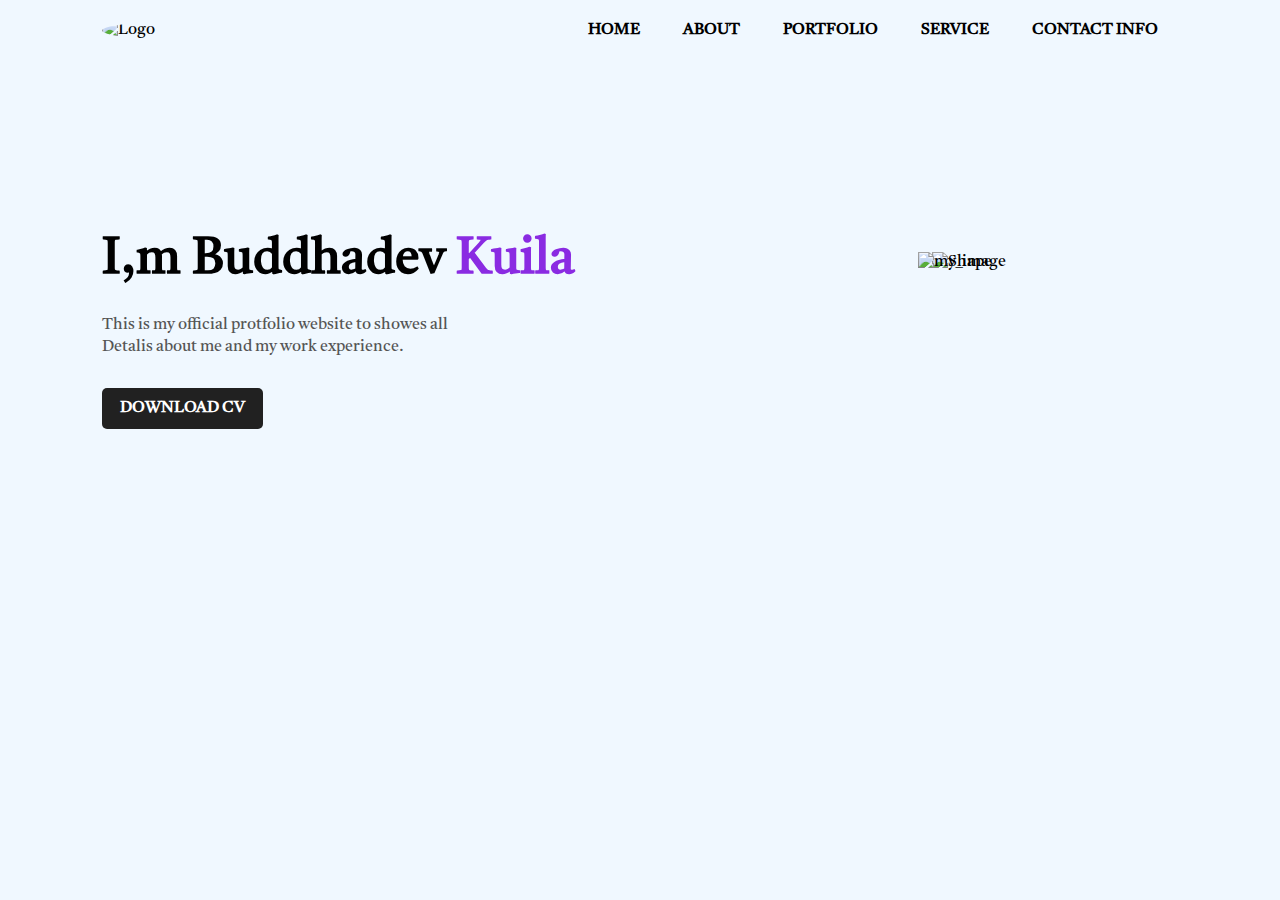
==== index.html @ 9cfb05a0 "Add files via upload" ====
<!DOCTYPE html>
<html lang="en">
<head>
    <link rel="icon" href="favicon.ico?v=2">
    <meta charset="UTF-8">
    <meta http-equiv="X-UA-Compatible" content="IE=edge">
    <meta name="viewport" content="width=device-width, initial-scale=1.0">
    <title>Protfolio Web site</title>
    <link rel="stylesheet" href="style.css">
</head>
<body>
    <div class="first">
       <nav>
           <img src="images\B.png" alt="Logo" class="logo">
           <ul>
               <li><a href="index.html">HOME</a></li>
               <li><a href="CSS\about.html">ABOUT</a></li>
               <li><a href="portfolio.html">PORTFOLIO</a></li>
               <li><a href="#">SERVICE</a></li>
               <li><a href="contact.html">CONTACT INFO</a></li>
           </ul>
       </nav>
       <div class="detel">
           <h1>I,m Buddhadev <span>Kuila</span></h1>
           <p>This is my official protfolio website to showes all
               <br> Detalis about me and my work experience.
           </p>
           <a href="Buddhadev_kuila_CV.pdf">DOWNLOAD CV</a>
       </div>
       <div class="images">
           <img src="images\—Pngtree—modern abstract colorful red and_7231423.png" alt="Shape" class="shape">
           <img src="images\my_image.png" alt="my_image" class="my_image">
       </div>
    </div>
</body>
</html>
---- style.css ----
@import url('https://fonts.googleapis.com/css2?family=Tiro+Devanagari+Hindi:ital@1&display=swap');

*{
    margin: 0;
    padding: 0;
    font-family: 'Tiro Devanagari Hindi', serif;

}
.first {
 position: relative;
 width: 100%;
 height: 100vh;
 background-color:aliceblue;
}

nav{
    display: flex;
    width: 84%;
    margin: auto;
    padding: 10px;
    align-items: center;
    justify-content:space-between;
}
.logo{
    width: 20%;
    height: 30%;
    border-radius: 100%;
}
nav ul li {
    display: inline-block;
    list-style: none;
    margin: 10px 20px;
    padding: 0px;
}
nav ul li a{
    text-decoration: none;
    color: black;
    font-weight: bold;
}
nav ul li a:hover{
    color: red;
}

.detel{
    margin-left: 8%;
    margin-top: 13%;
}
.detel h1{
    font-size: 50px;
    color: black;
    margin-bottom: 20px;

}

span{
    color: blueviolet;
}
.detel p{
    color: #555;
    line-height: 22px;
}

.detel a{
    background: #212121;
    padding: 10px 18px;
    text-decoration: none;
    font-weight: bold;
    color: #fff;
    display: inline-block;
    margin: 30px 0;
    border-radius: 5px;
}
.images{
    width: 34%;
    height: 72%;
    position: absolute;
    bottom: 0;
    right: 100px;
}
.images img{
    height: 100%;
    position: absolute;
    left: 50%;
    bottom: 0;
    transform: translateX(-50%);
    transition: bottom 1s, left 1s;
}

.images:hover .shape{
    bottom: 40px;

}
.images:hover .my_image{
    left: 45%;
}


.portfolio li{
    padding-left: 20px;
}

.address{
    margin: 8px 0;
    padding: 7px;
}
.contact,input,label,textarea{
    padding: 4px;
    margin: 4px 0;
    border-radius: 11px;
}

#sent{
    background: #212121;
    padding: 10px 18px;
    text-decoration: none;
    font-weight: bold;
    color: #fff;
    display: inline-block;
    margin: 7px 0;
    border-radius: 5px;
}
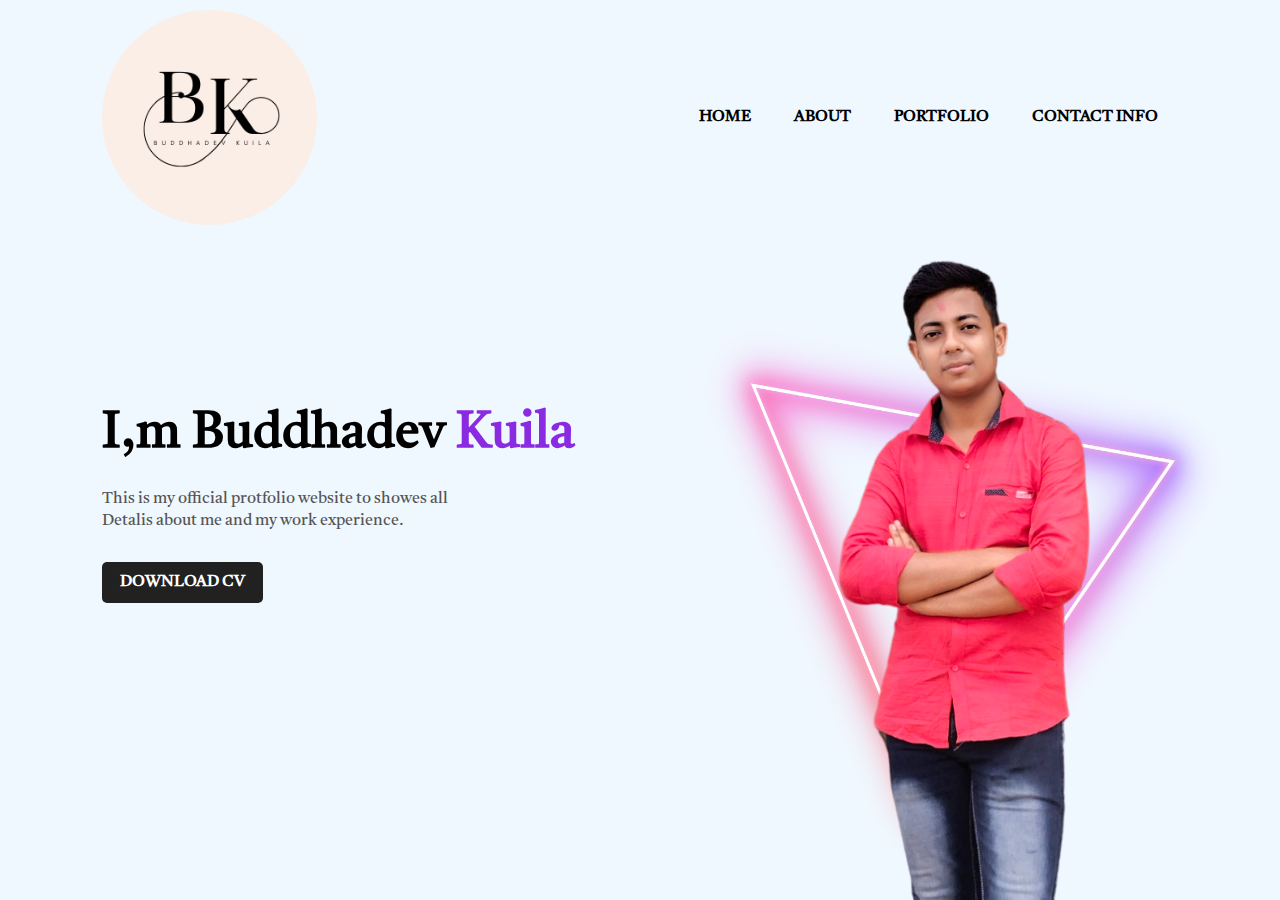
==== commit ba242c40: "Add files via upload" ====
--- a/index.html
+++ b/index.html
@@ -6,7 +6,7 @@
     <meta http-equiv="X-UA-Compatible" content="IE=edge">
     <meta name="viewport" content="width=device-width, initial-scale=1.0">
     <title>Protfolio Web site</title>
-    <link rel="stylesheet" href="style.css">
+    <link rel="stylesheet" href="index.css">
 </head>
 <body>
     <div class="first">
@@ -16,7 +16,7 @@
                <li><a href="index.html">HOME</a></li>
                <li><a href="CSS\about.html">ABOUT</a></li>
                <li><a href="portfolio.html">PORTFOLIO</a></li>
-               <li><a href="#">SERVICE</a></li>
+               <!-- <li><a href="#">SERVICE</a></li> -->
                <li><a href="contact.html">CONTACT INFO</a></li>
            </ul>
        </nav>
--- a/index.css
+++ b/index.css
@@ -0,0 +1,121 @@
+@import url('https://fonts.googleapis.com/css2?family=Tiro+Devanagari+Hindi:ital@1&display=swap');
+
+*{
+    margin: 0;
+    padding: 0;
+    font-family: 'Tiro Devanagari Hindi', serif;
+
+}
+.first {
+ position: relative;
+ width: 100%;
+ height: 100vh;
+ background-color:aliceblue;
+}
+
+nav{
+    display: flex;
+    width: 84%;
+    margin: auto;
+    padding: 10px;
+    align-items: center;
+    justify-content:space-between;
+}
+.logo{
+    width: 20%;
+    height: 30%;
+    border-radius: 100%;
+}
+nav ul li {
+    display: inline-block;
+    list-style: none;
+    margin: 10px 20px;
+    padding: 0px;
+}
+nav ul li a{
+    text-decoration: none;
+    color: black;
+    font-weight: bold;
+}
+nav ul li a:hover{
+    color: red;
+}
+
+.detel{
+    margin-left: 8%;
+    margin-top: 13%;
+}
+.detel h1{
+    font-size: 50px;
+    color: black;
+    margin-bottom: 20px;
+
+}
+
+span{
+    color: blueviolet;
+}
+.detel p{
+    color: #555;
+    line-height: 22px;
+}
+
+.detel a{
+    background: #212121;
+    padding: 10px 18px;
+    text-decoration: none;
+    font-weight: bold;
+    color: #fff;
+    display: inline-block;
+    margin: 30px 0;
+    border-radius: 5px;
+}
+.images{
+    width: 34%;
+    height: 72%;
+    position: absolute;
+    bottom: 0;
+    right: 100px;
+}
+.images img{
+    height: 100%;
+    position: absolute;
+    left: 50%;
+    bottom: 0;
+    transform: translateX(-50%);
+    transition: bottom 1s, left 1s;
+}
+
+.images:hover .shape{
+    bottom: 40px;
+
+}
+.images:hover .my_image{
+    left: 45%;
+}
+
+
+.portfolio li{
+    padding-left: 20px;
+}
+
+.address{
+    margin: 8px 0;
+    padding: 7px;
+}
+.contact,input,label,textarea{
+    padding: 4px;
+    margin: 4px 0;
+    border-radius: 11px;
+}
+
+#sent{
+    background: #212121;
+    padding: 10px 18px;
+    text-decoration: none;
+    font-weight: bold;
+    color: #fff;
+    display: inline-block;
+    margin: 7px 0;
+    border-radius: 5px;
+}